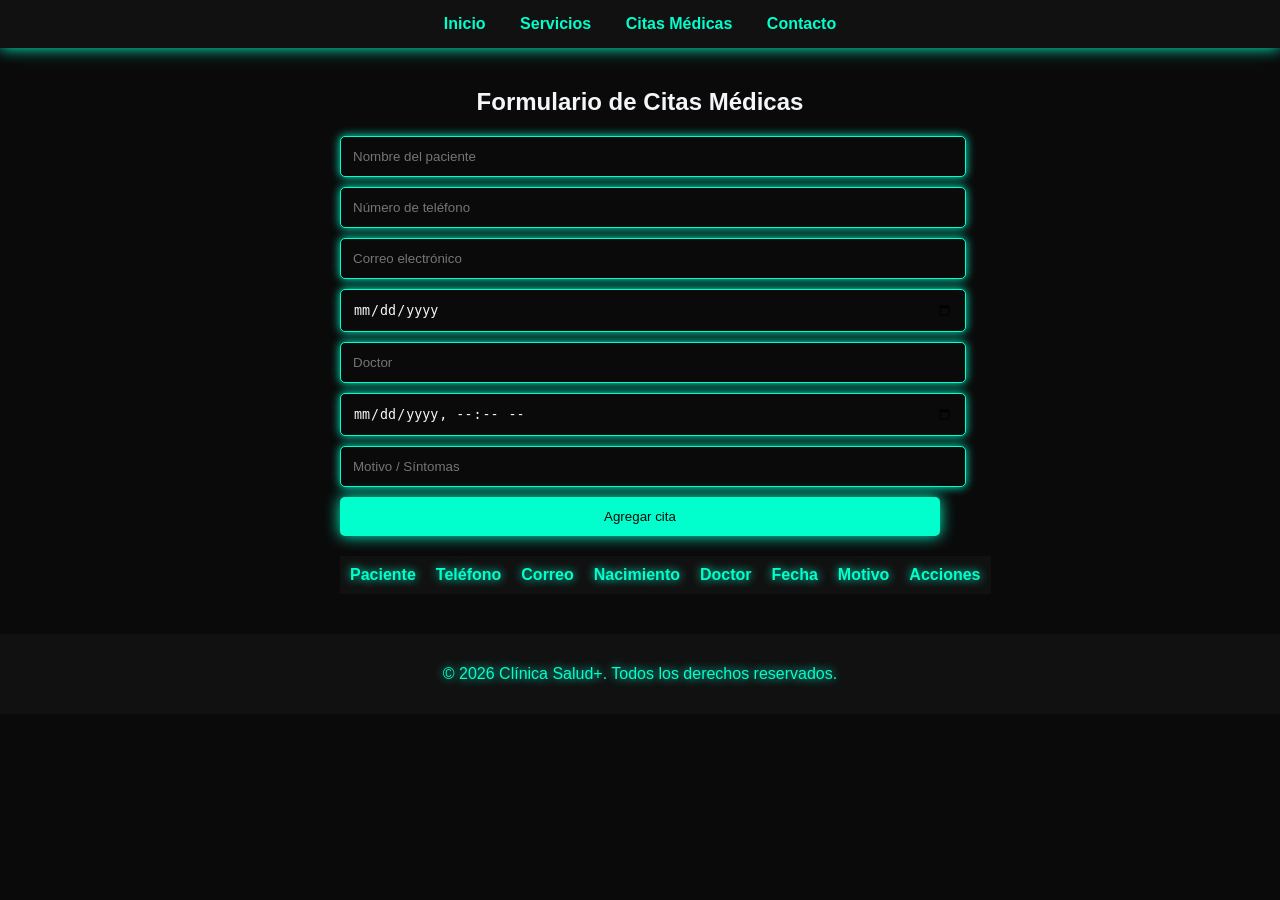
==== citas.html @ 975b0dcb "Agregué carpeta de imágenes, script.js y nuevas páginas HTML" ====
<!DOCTYPE html>
<html lang="es">
<head>
  <meta charset="UTF-8">
  <meta name="viewport" content="width=device-width, initial-scale=1.0">
  <title>Citas Médicas | Clínica Salud+</title>
  <link rel="stylesheet" href="assets/css/styles.css">
</head>
<body>
  <header>
    <nav>
      <a href="index.html">Inicio</a>
      <a href="servicios.html">Servicios</a>
      <a href="citas.html">Citas Médicas</a>
      <a href="contacto.html">Contacto</a>
    </nav>
  </header>

  <section class="formulario">
    <h2>Formulario de Citas Médicas</h2>
    <form id="form">
      <input type="text" id="paciente" placeholder="Nombre del paciente" required>
      <input type="text" id="telefono" placeholder="Número de teléfono" required>
      <input type="email" id="correo" placeholder="Correo electrónico" required>
      <input type="date" id="nacimiento" required>
      <input type="text" id="doctor" placeholder="Doctor" required>
      <input type="datetime-local" id="fecha" required>
      <input type="text" id="motivo" placeholder="Motivo / Síntomas" required>
      <button type="submit" class="btn">Agregar cita</button>
    </form>

    <table>
      <thead>
        <tr>
          <th>Paciente</th>
          <th>Teléfono</th>
          <th>Correo</th>
          <th>Nacimiento</th>
          <th>Doctor</th>
          <th>Fecha</th>
          <th>Motivo</th>
          <th>Acciones</th>
        </tr>
      </thead>
      <tbody id="tabla"></tbody>
    </table>
  </section>

  <footer>
    <p>© 2026 Clínica Salud+. Todos los derechos reservados.</p>
  </footer>

  <script src="script.js"></script>
</body>
</html>
---- assets/css/styles.css ----
/* Fuente y reset */
body {
  font-family: 'Segoe UI', Arial, sans-serif;
  margin: 0;
  background: #0a0a0a; /* fondo oscuro */
  color: #f4f6f9;
  text-align: center;
}

/* Logo */
.logo {
  height: 60px;
  margin-bottom: 10px;
}

/* Header */
header {
  background: #111;
  padding: 15px;
  box-shadow: 0 0 15px #00ffcc;
}
header nav a {
  margin: 0 15px;
  color: #00ffcc;
  font-weight: bold;
  text-decoration: none;
  transition: color 0.3s, text-shadow 0.3s;
}
header nav a:hover {
  color: #ff00ff;
  text-shadow: 0 0 10px #ff00ff;
}

/* Hero principal */
.hero {
  background: linear-gradient(135deg, #0a0a0a, #111);
  color: #00ffcc;
  padding: 80px 20px;
  text-shadow: 0 0 10px #00ffcc;
}
.hero h1 {
  font-size: 2.8rem;
  margin-bottom: 15px;
}
.hero p {
  font-size: 1.2rem;
  margin: 5px 0;
}
.hero .btn {
  margin-top: 20px;
  background: #ff00ff;
  color: white;
  padding: 12px 20px;
  border-radius: 5px;
  text-decoration: none;
  box-shadow: 0 0 15px #ff00ff;
  transition: background 0.3s, box-shadow 0.3s;
}
.hero .btn:hover {
  background: #00ffcc;
  box-shadow: 0 0 20px #00ffcc;
}

/* Secciones */
.section {
  padding: 40px 20px;
}
.section h2 {
  color: #00ffcc;
  margin-bottom: 20px;
  text-shadow: 0 0 10px #00ffcc;
}

/* Servicios */
.cards {
  display: flex;
  flex-wrap: wrap;
  gap: 15px;
  justify-content: center;
}
.card {
  flex: 1 1 200px;
  background: #111;
  color: #f4f6f9;
  font-weight: bold;
  padding: 20px;
  border-radius: 8px;
  box-shadow: 0 0 15px #00ffcc;
  transition: transform 0.3s, box-shadow 0.3s;
}
.card:hover {
  transform: scale(1.05);
  box-shadow: 0 0 25px #ff00ff;
}

/* Formulario de citas */
.formulario {
  max-width: 600px;
  margin: auto;
  padding: 20px;
}
.formulario input {
  width: 100%;
  padding: 12px;
  margin-bottom: 10px;
  border: 1px solid #00ffcc;
  border-radius: 5px;
  background: #0a0a0a;
  color: #f4f6f9;
  box-shadow: 0 0 10px #00ffcc;
}
.formulario input:focus {
  outline: none;
  box-shadow: 0 0 15px #ff00ff;
}
.formulario .btn {
  width: 100%;
  background: #00ffcc;
  color: #0a0a0a;
  padding: 12px;
  border-radius: 5px;
  border: none;
  cursor: pointer;
  box-shadow: 0 0 15px #00ffcc;
}
.formulario .btn:hover {
  background: #ff00ff;
  color: white;
  box-shadow: 0 0 20px #ff00ff;
}

/* Tabla CRUD */
table {
  width: 100%;
  border-collapse: collapse;
  margin-top: 20px;
}
table th {
  background: #111;
  color: #00ffcc;
  padding: 10px;
  text-shadow: 0 0 10px #00ffcc;
}
table td {
  background: #0a0a0a;
  color: #f4f6f9;
  padding: 10px;
  border: 1px solid #333;
}
table button {
  margin: 2px;
  padding: 5px 10px;
  border: none;
  border-radius: 3px;
  cursor: pointer;
  box-shadow: 0 0 10px #00ffcc;
}
table .edit {
  background: #2980b9;
  color: white;
}
table .delete {
  background: #c0392b;
  color: white;
}

/* Contacto */
.contacto {
  padding: 40px 20px;
}
.contacto h2 {
  color: #00ffcc;
  text-shadow: 0 0 10px #00ffcc;
}
.redes {
  margin-top: 15px;
}
.redes a {
  margin: 10px;
  color: #00ffcc; /* color neón */
  text-decoration: none;
  transition: color 0.3s, text-shadow 0.3s;
}
.redes a:hover {
  color: #ff00ff;
  text-shadow: 0 0 15px #ff00ff;
}
.redes i {
  margin: 0 10px;
}

/* Footer */
footer {
  background: #111;
  color: #00ffcc;
  padding: 15px;
  margin-top: 20px;
  text-shadow: 0 0 10px #00ffcc;
}

/* Responsivo */
@media (max-width: 768px) {
  .cards {
    flex-direction: column;
  }
  .card {
    flex: 1 1 auto;
  }
}
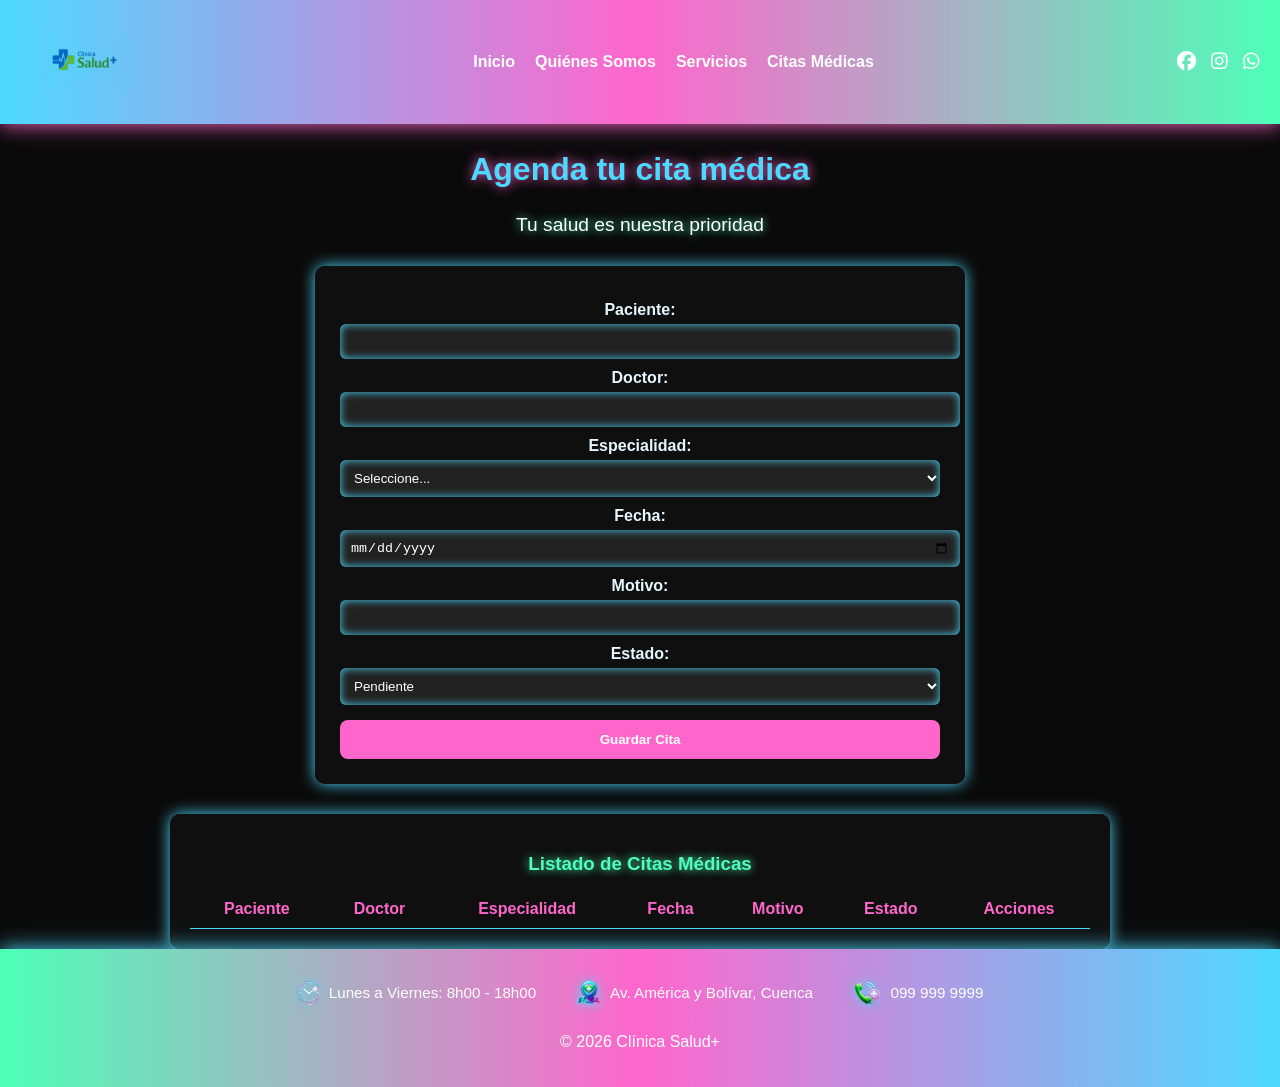
==== commit a1dcf1b9: "Actualización: CRUD citas, servicios dinámicos y diseño clínico" ====
--- a/citas.html
+++ b/citas.html
@@ -5,51 +5,109 @@
   <meta name="viewport" content="width=device-width, initial-scale=1.0">
   <title>Citas Médicas | Clínica Salud+</title>
   <link rel="stylesheet" href="assets/css/styles.css">
+  <link rel="stylesheet" href="https://cdnjs.cloudflare.com/ajax/libs/font-awesome/6.5.0/css/all.min.css">
 </head>
 <body>
+  <!-- Header -->
   <header>
+    <img src="assets/css/imagenes/clinica-salud pg.png" alt="Logo Clínica Salud+" class="logo">
     <nav>
       <a href="index.html">Inicio</a>
+      <a href="quienes-somos.html">Quiénes Somos</a>
       <a href="servicios.html">Servicios</a>
       <a href="citas.html">Citas Médicas</a>
-      <a href="contacto.html">Contacto</a>
     </nav>
+    <div class="social-icons">
+      <a href="#"><i class="fab fa-facebook"></i></a>
+      <a href="#"><i class="fab fa-instagram"></i></a>
+      <a href="#"><i class="fab fa-whatsapp"></i></a>
+    </div>
   </header>
 
-  <section class="formulario">
-    <h2>Formulario de Citas Médicas</h2>
-    <form id="form">
-      <input type="text" id="paciente" placeholder="Nombre del paciente" required>
-      <input type="text" id="telefono" placeholder="Número de teléfono" required>
-      <input type="email" id="correo" placeholder="Correo electrónico" required>
-      <input type="date" id="nacimiento" required>
-      <input type="text" id="doctor" placeholder="Doctor" required>
-      <input type="datetime-local" id="fecha" required>
-      <input type="text" id="motivo" placeholder="Motivo / Síntomas" required>
-      <button type="submit" class="btn">Agregar cita</button>
+  <!-- Banner -->
+  <section class="citas-banner">
+    <h2>Agenda tu cita médica</h2>
+    <p>Tu salud es nuestra prioridad</p>
+  </section>
+
+  <!-- Formulario -->
+  <section class="citas-form">
+    <form id="form-citas">
+      <label for="paciente">Paciente:</label>
+      <input type="text" id="paciente" required>
+
+      <label for="doctor">Doctor:</label>
+      <input type="text" id="doctor" required>
+
+      <label for="especialidad">Especialidad:</label>
+      <select id="especialidad" required>
+        <option value="">Seleccione...</option>
+        <option value="Medicina General">Medicina General</option>
+        <option value="Pediatría">Pediatría</option>
+        <option value="Ginecología">Ginecología</option>
+        <option value="Dermatología">Dermatología</option>
+        <option value="Odontología">Odontología</option>
+        <option value="Laboratorio Clínico">Laboratorio Clínico</option>
+        <option value="Imagenología">Imagenología</option>
+        <option value="Hospitalización">Hospitalización</option>
+      </select>
+
+      <label for="fecha">Fecha:</label>
+      <input type="date" id="fecha" required>
+
+      <label for="motivo">Motivo:</label>
+      <input type="text" id="motivo" required>
+
+      <label for="estado">Estado:</label>
+      <select id="estado">
+        <option value="Pendiente">Pendiente</option>
+        <option value="Confirmada">Confirmada</option>
+        <option value="Cancelada">Cancelada</option>
+      </select>
+
+      <button type="submit">Guardar Cita</button>
     </form>
+  </section>
 
+  <!-- Tabla -->
+  <section class="citas-tabla">
+    <h3>Listado de Citas Médicas</h3>
     <table>
       <thead>
         <tr>
           <th>Paciente</th>
-          <th>Teléfono</th>
-          <th>Correo</th>
-          <th>Nacimiento</th>
           <th>Doctor</th>
+          <th>Especialidad</th>
           <th>Fecha</th>
           <th>Motivo</th>
+          <th>Estado</th>
           <th>Acciones</th>
         </tr>
       </thead>
-      <tbody id="tabla"></tbody>
+      <tbody id="tabla-citas"></tbody>
     </table>
   </section>
 
+  <!-- Footer -->
   <footer>
-    <p>© 2026 Clínica Salud+. Todos los derechos reservados.</p>
+    <div class="footer-info">
+      <div class="info-item">
+        <img src="assets/css/imagenes/reloj.png" alt="Horario">
+        <p>Lunes a Viernes: 8h00 - 18h00</p>
+      </div>
+      <div class="info-item">
+        <img src="assets/css/imagenes/ubicacion.png" alt="Ubicación">
+        <p>Av. América y Bolívar, Cuenca</p>
+      </div>
+      <div class="info-item">
+        <img src="assets/css/imagenes/llamada.png" alt="Teléfono">
+        <p>099 999 9999</p>
+      </div>
+    </div>
+    <p>© 2026 Clínica Salud+</p>
   </footer>
 
-  <script src="script.js"></script>
+  <!-- Script -->
+  <script src="assets/js/script.js"></script>
 </body>
 </html>
--- a/assets/css/styles.css
+++ b/assets/css/styles.css
@@ -1,209 +1,275 @@
-/* Fuente y reset */
+/* Fondo general */
 body {
+  background: #0a0a0a;
+  color: #e6f7ff;
   font-family: 'Segoe UI', Arial, sans-serif;
   margin: 0;
-  background: #0a0a0a; /* fondo oscuro */
-  color: #f4f6f9;
-  text-align: center;
-}
-
-/* Logo */
-.logo {
-  height: 60px;
-  margin-bottom: 10px;
+  text-align: center;
 }
 
 /* Header */
 header {
-  background: #111;
-  padding: 15px;
-  box-shadow: 0 0 15px #00ffcc;
+  background: linear-gradient(90deg, #4dd9ff, #ff66cc, #4dffb8);
+  padding: 12px 20px;
+  box-shadow: 0 0 20px #ff66cc;
+  display: flex;
+  align-items: center;
+  justify-content: space-between;
+}
+.logo {
+  height: 100px;
+  filter: drop-shadow(0 0 12px #4dd9ff);
+}
+header nav {
+  display: flex;
+  gap: 20px;
 }
 header nav a {
-  margin: 0 15px;
-  color: #00ffcc;
+  color: #fff;
   font-weight: bold;
   text-decoration: none;
+  font-size: 1rem;
   transition: color 0.3s, text-shadow 0.3s;
 }
 header nav a:hover {
-  color: #ff00ff;
-  text-shadow: 0 0 10px #ff00ff;
-}
-
-/* Hero principal */
+  color: #ff66cc;
+  text-shadow: 0 0 10px #ff66cc;
+}
+.social-icons {
+  display: flex;
+  gap: 15px;
+}
+.social-icons a {
+  color: #fff;
+  font-size: 1.2rem;
+  transition: color 0.3s, text-shadow 0.3s;
+}
+.social-icons a:hover {
+  color: #4dd9ff;
+  text-shadow: 0 0 10px #4dd9ff;
+}
+
+/* Hero */
 .hero {
-  background: linear-gradient(135deg, #0a0a0a, #111);
-  color: #00ffcc;
+  text-align: center;
   padding: 80px 20px;
-  text-shadow: 0 0 10px #00ffcc;
+  background: linear-gradient(120deg, #4dd9ff, #4dffb8);
+  color: #fff;
 }
 .hero h1 {
-  font-size: 2.8rem;
-  margin-bottom: 15px;
+  font-size: 2.5rem;
+  margin-bottom: 10px;
 }
 .hero p {
   font-size: 1.2rem;
-  margin: 5px 0;
+  margin-bottom: 20px;
 }
 .hero .btn {
+  background: #ff66cc;
+  padding: 12px 25px;
+  border-radius: 8px;
+  text-decoration: none;
+  color: #fff;
+  font-weight: bold;
+  box-shadow: 0 0 12px #ff66cc;
+  transition: 0.3s;
+}
+.hero .btn:hover {
+  background: #4dd9ff;
+  box-shadow: 0 0 15px #4dd9ff;
+}
+
+/* Tarjetas (Inicio, Quiénes Somos, Servicios) */
+.inicio-info, .servicios-section, .quienes-somos {
+  display: flex;
+  justify-content: center;
+  gap: 30px;
+  margin: 50px auto;
+  flex-wrap: wrap;
+}
+.info-card, .servicio-item {
+  width: 280px;
+  background: #111;
+  padding: 20px;
+  border-radius: 10px;
+  box-shadow: 0 0 15px #4dd9ff;
+  text-align: center;
+}
+.info-card img, .servicio-item img {
+  width: 100%;
+  height: 200px;
+  object-fit: cover;
+  border-radius: 10px;
+}
+.info-card h3, .servicio-item h3 {
+  margin-top: 15px;
+  color: #4dd9ff;
+}
+.info-card p, .servicio-item p {
+  color: #e6f7ff;
+  font-size: 0.9rem;
+}
+
+/* Logos pequeños */
+.qs-logos {
+  display: flex;
+  justify-content: center;
+  gap: 40px;
   margin-top: 20px;
-  background: #ff00ff;
-  color: white;
-  padding: 12px 20px;
-  border-radius: 5px;
-  text-decoration: none;
-  box-shadow: 0 0 15px #ff00ff;
-  transition: background 0.3s, box-shadow 0.3s;
-}
-.hero .btn:hover {
-  background: #00ffcc;
-  box-shadow: 0 0 20px #00ffcc;
-}
-
-/* Secciones */
-.section {
-  padding: 40px 20px;
-}
-.section h2 {
-  color: #00ffcc;
-  margin-bottom: 20px;
-  text-shadow: 0 0 10px #00ffcc;
-}
-
-/* Servicios */
-.cards {
-  display: flex;
   flex-wrap: wrap;
-  gap: 15px;
-  justify-content: center;
-}
-.card {
-  flex: 1 1 200px;
-  background: #111;
-  color: #f4f6f9;
-  font-weight: bold;
+}
+.qs-logos .logo-item {
+  display: flex;
+  align-items: center;
+  gap: 8px;
+  color: #fff;
+  font-size: 0.9rem;
+}
+.qs-logos .logo-item img {
+  height: 26px;
+  width: auto;
+  filter: drop-shadow(0 0 6px #4dd9ff);
+}
+
+/* CRUD Citas Médicas */
+.citas-banner {
+  text-align: center;
+  margin-bottom: 30px;
+}
+.citas-banner h2 {
+  font-size: 2rem;
+  color: #4dd9ff;
+  text-shadow: 0 0 12px #ff66cc;
+}
+.citas-banner p {
+  font-size: 1.2rem;
+  color: #fff;
+  text-shadow: 0 0 10px #4dffb8;
+}
+.citas-form {
+  max-width: 600px;
+  margin: 0 auto 30px auto;
+  background: rgba(17, 17, 17, 0.85);
+  padding: 25px;
+  border-radius: 10px;
+  box-shadow: 0 0 15px #4dd9ff;
+}
+.citas-form label {
+  display: block;
+  margin-top: 10px;
+  font-weight: bold;
+}
+.citas-form input, .citas-form select {
+  width: 100%;
+  padding: 10px;
+  margin-top: 5px;
+  border: none;
+  border-radius: 6px;
+  background: #222;
+  color: #fff;
+  box-shadow: inset 0 0 8px #4dd9ff;
+}
+.citas-form input:focus, .citas-form select:focus {
+  outline: none;
+  box-shadow: 0 0 12px #ff66cc;
+}
+.citas-form button {
+  margin-top: 15px;
+  width: 100%;
+  background: #ff66cc;
+  border: none;
+  padding: 12px;
+  border-radius: 8px;
+  color: #fff;
+  font-weight: bold;
+  cursor: pointer;
+  transition: 0.3s;
+}
+.citas-form button:hover {
+  background: #4dd9ff;
+  box-shadow: 0 0 12px #4dd9ff;
+}
+
+/* Tabla CRUD */
+.citas-tabla {
+  max-width: 900px;
+  margin: 30px auto 0 auto;
+  background: rgba(17, 17, 17, 0.85);
   padding: 20px;
-  border-radius: 8px;
-  box-shadow: 0 0 15px #00ffcc;
-  transition: transform 0.3s, box-shadow 0.3s;
-}
-.card:hover {
-  transform: scale(1.05);
-  box-shadow: 0 0 25px #ff00ff;
-}
-
-/* Formulario de citas */
-.formulario {
-  max-width: 600px;
-  margin: auto;
-  padding: 20px;
-}
-.formulario input {
-  width: 100%;
-  padding: 12px;
-  margin-bottom: 10px;
-  border: 1px solid #00ffcc;
-  border-radius: 5px;
-  background: #0a0a0a;
-  color: #f4f6f9;
-  box-shadow: 0 0 10px #00ffcc;
-}
-.formulario input:focus {
-  outline: none;
-  box-shadow: 0 0 15px #ff00ff;
-}
-.formulario .btn {
-  width: 100%;
-  background: #00ffcc;
-  color: #0a0a0a;
-  padding: 12px;
-  border-radius: 5px;
-  border: none;
-  cursor: pointer;
-  box-shadow: 0 0 15px #00ffcc;
-}
-.formulario .btn:hover {
-  background: #ff00ff;
-  color: white;
-  box-shadow: 0 0 20px #ff00ff;
-}
-
-/* Tabla CRUD */
-table {
+  border-radius: 10px;
+  box-shadow: 0 0 15px #4dd9ff;
+}
+.citas-tabla h3 {
+  margin-bottom: 15px;
+  color: #4dffb8;
+  text-shadow: 0 0 10px #4dffb8;
+}
+.citas-tabla table {
   width: 100%;
   border-collapse: collapse;
-  margin-top: 20px;
-}
-table th {
-  background: #111;
-  color: #00ffcc;
+}
+.citas-tabla th, .citas-tabla td {
   padding: 10px;
-  text-shadow: 0 0 10px #00ffcc;
-}
-table td {
-  background: #0a0a0a;
-  color: #f4f6f9;
-  padding: 10px;
-  border: 1px solid #333;
-}
-table button {
-  margin: 2px;
+  border-bottom: 1px solid #4dd9ff;
+  text-align: center;
+}
+.citas-tabla th {
+  color: #ff66cc;
+}
+.citas-tabla td button {
+  margin: 0 5px;
   padding: 5px 10px;
   border: none;
-  border-radius: 3px;
+  border-radius: 6px;
   cursor: pointer;
-  box-shadow: 0 0 10px #00ffcc;
-}
-table .edit {
-  background: #2980b9;
-  color: white;
-}
-table .delete {
-  background: #c0392b;
-  color: white;
-}
-
-/* Contacto */
-.contacto {
-  padding: 40px 20px;
-}
-.contacto h2 {
-  color: #00ffcc;
-  text-shadow: 0 0 10px #00ffcc;
-}
-.redes {
-  margin-top: 15px;
-}
-.redes a {
-  margin: 10px;
-  color: #00ffcc; /* color neón */
-  text-decoration: none;
-  transition: color 0.3s, text-shadow 0.3s;
-}
-.redes a:hover {
-  color: #ff00ff;
-  text-shadow: 0 0 15px #ff00ff;
-}
-.redes i {
-  margin: 0 10px;
+  background: #4dd9ff;
+  color: #111;
+  font-weight: bold;
+  transition: background 0.3s;
+}
+.citas-tabla td button:hover {
+  background: #ff66cc;
+  color: #fff;
 }
 
 /* Footer */
 footer {
-  background: #111;
-  color: #00ffcc;
-  padding: 15px;
-  margin-top: 20px;
-  text-shadow: 0 0 10px #00ffcc;
-}
-
-/* Responsivo */
+  background: linear-gradient(90deg, #4dffb8, #ff66cc, #4dd9ff);
+  padding: 20px;
+  color: #fff;
+  box-shadow: 0 0 20px #4dd9ff;
+}
+.footer-info {
+  display: flex;
+  justify-content: center;
+  gap: 40px;
+  margin-bottom: 15px;
+  flex-wrap: wrap;
+}
+.footer-info .info-item {
+  display: flex;
+  align-items: center;
+  gap: 8px;
+  font-size: 0.95rem;
+}
+.footer-info img {
+  height: 25px;
+  filter: drop-shadow(0 0 6px #4dd9ff);
+}
+
+/* Responsive */
 @media (max-width: 768px) {
-  .cards {
+  .inicio-info, .servicios-section, .quienes-somos {
     flex-direction: column;
-  }
-  .card {
-    flex: 1 1 auto;
-  }
-}
+    align-items: center;
+  }
+  .info-card, .servicio-item {
+    width: 90%;
+  }
+  .hero {
+    padding: 50px 15px;
+  }
+  .hero h1 {
+    font-size: 2rem;
+  }
+}
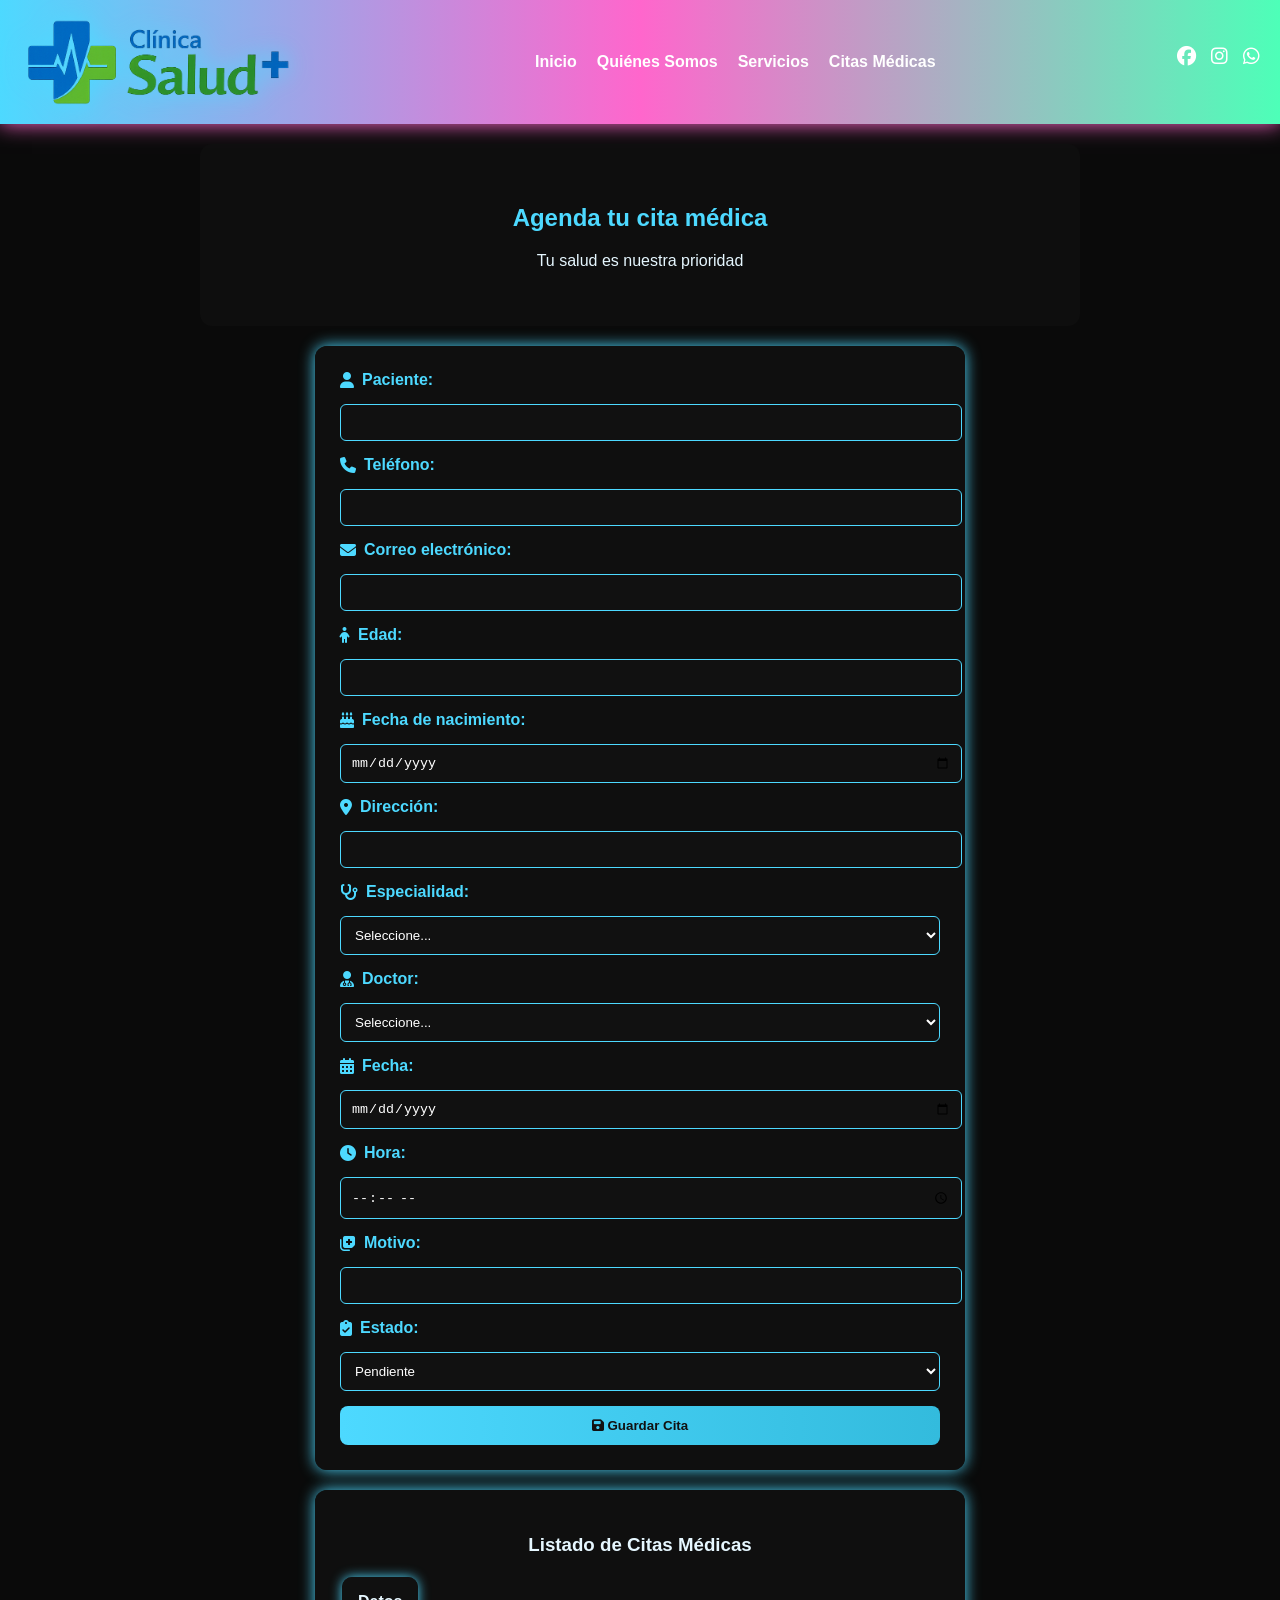
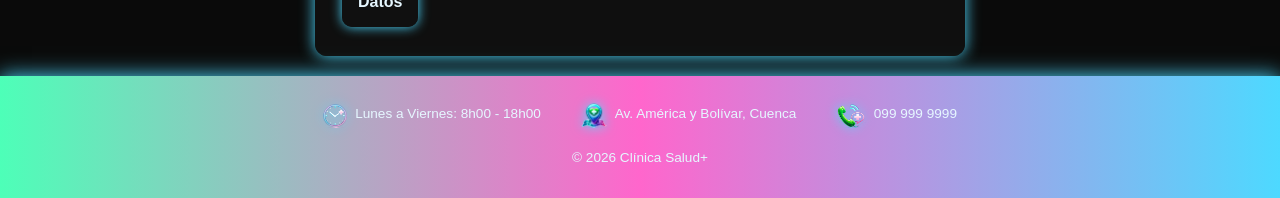
==== commit 695f2ffa: "Agregué campo hora en citas médicas, ajustes de estilos,ajustes encitassy en main" ====
--- a/citas.html
+++ b/citas.html
@@ -5,10 +5,11 @@
   <meta name="viewport" content="width=device-width, initial-scale=1.0">
   <title>Citas Médicas | Clínica Salud+</title>
   <link rel="stylesheet" href="assets/css/styles.css">
+  <!-- Librería de íconos -->
   <link rel="stylesheet" href="https://cdnjs.cloudflare.com/ajax/libs/font-awesome/6.5.0/css/all.min.css">
 </head>
 <body>
-  <!-- Header -->
+   <!-- Header -->
   <header>
     <img src="assets/css/imagenes/clinica-salud pg.png" alt="Logo Clínica Salud+" class="logo">
     <nav>
@@ -23,23 +24,34 @@
       <a href="#"><i class="fab fa-whatsapp"></i></a>
     </div>
   </header>
-
   <!-- Banner -->
   <section class="citas-banner">
     <h2>Agenda tu cita médica</h2>
     <p>Tu salud es nuestra prioridad</p>
   </section>
 
-  <!-- Formulario -->
+  <!-- Formulario con íconos -->
   <section class="citas-form">
     <form id="form-citas">
-      <label for="paciente">Paciente:</label>
+      <label for="paciente"><i class="fa-solid fa-user"></i> Paciente:</label>
       <input type="text" id="paciente" required>
 
-      <label for="doctor">Doctor:</label>
-      <input type="text" id="doctor" required>
+      <label for="telefono"><i class="fa-solid fa-phone"></i> Teléfono:</label>
+      <input type="tel" id="telefono" required>
 
-      <label for="especialidad">Especialidad:</label>
+      <label for="email"><i class="fa-solid fa-envelope"></i> Correo electrónico:</label>
+      <input type="email" id="email" required>
+
+      <label for="edad"><i class="fa-solid fa-child"></i> Edad:</label>
+      <input type="number" id="edad" min="0" required>
+
+      <label for="nacimiento"><i class="fa-solid fa-cake-candles"></i> Fecha de nacimiento:</label>
+      <input type="date" id="nacimiento" required>
+
+      <label for="direccion"><i class="fa-solid fa-map-marker-alt"></i> Dirección:</label>
+      <input type="text" id="direccion" required>
+
+      <label for="especialidad"><i class="fa-solid fa-stethoscope"></i> Especialidad:</label>
       <select id="especialidad" required>
         <option value="">Seleccione...</option>
         <option value="Medicina General">Medicina General</option>
@@ -47,46 +59,44 @@
         <option value="Ginecología">Ginecología</option>
         <option value="Dermatología">Dermatología</option>
         <option value="Odontología">Odontología</option>
-        <option value="Laboratorio Clínico">Laboratorio Clínico</option>
-        <option value="Imagenología">Imagenología</option>
-        <option value="Hospitalización">Hospitalización</option>
       </select>
 
-      <label for="fecha">Fecha:</label>
+      <label for="doctor"><i class="fa-solid fa-user-doctor"></i> Doctor:</label>
+      <select id="doctor" required>
+        <option value="">Seleccione...</option>
+        <option value="Dr. Juan Pérez">Dr. Juan Pérez</option>
+        <option value="Dra. María Gómez">Dra. María Gómez</option>
+          <option value="Dr.Carlos Ruiz">Dr.Carlos Ruiz</option>
+      </select>
+
+      <label for="fecha"><i class="fa-solid fa-calendar-days"></i> Fecha:</label>
       <input type="date" id="fecha" required>
-
-      <label for="motivo">Motivo:</label>
+<label for="hora"><i class="fa-solid fa-clock"></i> Hora:</label>
+<input type="time" id="hora" required>
+      <label for="motivo"><i class="fa-solid fa-notes-medical"></i> Motivo:</label>
       <input type="text" id="motivo" required>
 
-      <label for="estado">Estado:</label>
+      <label for="estado"><i class="fa-solid fa-clipboard-check"></i> Estado:</label>
       <select id="estado">
         <option value="Pendiente">Pendiente</option>
         <option value="Confirmada">Confirmada</option>
         <option value="Cancelada">Cancelada</option>
       </select>
 
-      <button type="submit">Guardar Cita</button>
+      <button type="submit"><i class="fa-solid fa-save"></i> Guardar Cita</button>
     </form>
   </section>
 
-  <!-- Tabla -->
-  <section class="citas-tabla">
-    <h3>Listado de Citas Médicas</h3>
-    <table>
-      <thead>
-        <tr>
-          <th>Paciente</th>
-          <th>Doctor</th>
-          <th>Especialidad</th>
-          <th>Fecha</th>
-          <th>Motivo</th>
-          <th>Estado</th>
-          <th>Acciones</th>
-        </tr>
-      </thead>
-      <tbody id="tabla-citas"></tbody>
-    </table>
-  </section>
+<section class="citas-tabla">
+   <h3>Listado de Citas Médicas</h3>
+  <table>
+    <thead><tr><th>Datos</th></tr></thead>
+    <tbody id="tabla-citas">
+      <!-- Aquí se insertan las citas dinámicamente -->
+    </tbody>
+  </table>
+</section>
+
 
   <!-- Footer -->
   <footer>
@@ -108,6 +118,6 @@
   </footer>
 
   <!-- Script -->
-  <script src="assets/js/script.js"></script>
+  <script src="main.js"></script>
 </body>
 </html>
--- a/assets/css/styles.css
+++ b/assets/css/styles.css
@@ -1,13 +1,17 @@
-/* Fondo general */
+/* ===== Fondo general ===== */
 body {
   background: #0a0a0a;
+  background-image: url("assets/css/imagenes/clinica-salud pg.png");
+  background-size: cover;
+  background-position: center;
+  background-attachment: fixed;
+  margin: 0;
+  font-family: 'Segoe UI', Arial, sans-serif;
   color: #e6f7ff;
-  font-family: 'Segoe UI', Arial, sans-serif;
-  margin: 0;
-  text-align: center;
-}
-
-/* Header */
+  text-align: center;
+}
+
+/* ===== Header ===== */
 header {
   background: linear-gradient(90deg, #4dd9ff, #ff66cc, #4dffb8);
   padding: 12px 20px;
@@ -16,229 +20,179 @@
   align-items: center;
   justify-content: space-between;
 }
-.logo {
-  height: 100px;
-  filter: drop-shadow(0 0 12px #4dd9ff);
-}
-header nav {
-  display: flex;
-  gap: 20px;
-}
+.logo { height: 100px; filter: drop-shadow(0 0 12px #4dd9ff); }
+header nav { display: flex; gap: 20px; }
 header nav a {
-  color: #fff;
-  font-weight: bold;
-  text-decoration: none;
-  font-size: 1rem;
-  transition: color 0.3s, text-shadow 0.3s;
-}
-header nav a:hover {
-  color: #ff66cc;
-  text-shadow: 0 0 10px #ff66cc;
-}
-.social-icons {
-  display: flex;
-  gap: 15px;
-}
-.social-icons a {
-  color: #fff;
-  font-size: 1.2rem;
-  transition: color 0.3s, text-shadow 0.3s;
-}
-.social-icons a:hover {
-  color: #4dd9ff;
-  text-shadow: 0 0 10px #4dd9ff;
-}
-
-/* Hero */
+  color: #fff; font-weight: bold; text-decoration: none;
+  font-size: 1rem; transition: color 0.3s, text-shadow 0.3s;
+}
+header nav a:hover { color: #ff66cc; text-shadow: 0 0 10px #ff66cc; }
+
+/* ===== Hero (Inicio) ===== */
 .hero {
   text-align: center;
   padding: 80px 20px;
   background: linear-gradient(120deg, #4dd9ff, #4dffb8);
   color: #fff;
 }
-.hero h1 {
-  font-size: 2.5rem;
-  margin-bottom: 10px;
-}
-.hero p {
-  font-size: 1.2rem;
-  margin-bottom: 20px;
-}
+.hero h1 { font-size: 2.5rem; margin-bottom: 10px; }
+.hero p { font-size: 1.2rem; margin-bottom: 20px; }
 .hero .btn {
-  background: #ff66cc;
-  padding: 12px 25px;
-  border-radius: 8px;
-  text-decoration: none;
-  color: #fff;
-  font-weight: bold;
-  box-shadow: 0 0 12px #ff66cc;
-  transition: 0.3s;
-}
-.hero .btn:hover {
-  background: #4dd9ff;
+  background: #ff66cc; padding: 12px 25px; border-radius: 8px;
+  text-decoration: none; color: #fff; font-weight: bold;
+  box-shadow: 0 0 12px #ff66cc; transition: 0.3s;
+}
+.hero .btn:hover { background: #4dd9ff; box-shadow: 0 0 15px #4dd9ff; }
+
+/* ===== Tarjetas (Inicio, Quiénes Somos, Servicios) ===== */
+.inicio-info, .servicios-section, .quienes-somos {
+  display: flex; justify-content: center; gap: 30px;
+  margin: 50px auto; flex-wrap: wrap;
+}
+.info-card, .servicio-item {
+  width: 280px; background: #111; padding: 20px;
+  border-radius: 10px; box-shadow: 0 0 15px #4dd9ff;
+  text-align: center;
+}
+.info-card img, .servicio-item img {
+  width: 100%; height: 200px; object-fit: cover; border-radius: 10px;
+}
+.info-card h3, .servicio-item h3 { margin-top: 15px; color: #4dd9ff; }
+.info-card p, .servicio-item p { color: #e6f7ff; font-size: 0.9rem; }
+
+/* ===== Logos pequeños (Quiénes Somos) ===== */
+.qs-logos {
+  display: flex; justify-content: center; gap: 40px;
+  margin-top: 20px; flex-wrap: wrap;
+}
+.qs-logos .logo-item {
+  display: flex; align-items: center; gap: 8px;
+  color: #fff; font-size: 0.9rem;
+}
+.qs-logos .logo-item img {
+  height: 26px; filter: drop-shadow(0 0 6px #4dd9ff);
+}
+
+/* ===== Sección doctores ===== */
+.doctores-section { margin: 50px auto; text-align: center; }
+.doctores-section h2 {
+  font-size: 2rem; color: #4dd9ff; text-shadow: 0 0 12px #ff66cc;
+}
+.doctores-section p { font-size: 1rem; color: #e6f7ff; margin-bottom: 30px; }
+.doctores-container { display: flex; justify-content: center; gap: 30px; flex-wrap: wrap; }
+.doctor-card {
+  width: 220px; background: #111; padding: 15px;
+  border-radius: 10px; box-shadow: 0 0 12px #4dd9ff;
+  text-align: center; transition: transform 0.3s ease;
+}
+.doctor-card:hover { transform: scale(1.05); }
+.doctor-card img {
+  width: 180px; height: 180px; object-fit: cover;
+  border-radius: 50%; box-shadow: 0 0 8px #ff66cc;
+  margin: 0 auto; display: block;
+}
+.doctor-card h4 { margin-top: 10px; color: #4dd9ff; }
+.doctor-card p { font-size: 0.85rem; color: #e6f7ff; }
+
+/* ===== Banner citas ===== */
+
+.citas-banner {
+  text-align: center;
+  padding: 40px;
+  background: rgba(17,17,17,0.7);
+  border-radius: 12px;
+  margin: 20px auto;
+  max-width: 800px;
+  animation: fadeIn 1s ease-in-out;
+}
+.citas-banner h2 { color: #4dd9ff; }
+
+.citas-form {
+  background: rgba(17,17,17,0.85);
+  border-radius: 12px;
+  padding: 25px;
   box-shadow: 0 0 15px #4dd9ff;
-}
-
-/* Tarjetas (Inicio, Quiénes Somos, Servicios) */
-.inicio-info, .servicios-section, .quienes-somos {
-  display: flex;
-  justify-content: center;
-  gap: 30px;
-  margin: 50px auto;
-  flex-wrap: wrap;
-}
-.info-card, .servicio-item {
-  width: 280px;
-  background: #111;
-  padding: 20px;
-  border-radius: 10px;
+  margin: 20px auto;
+  max-width: 600px;
+  animation: fadeIn 0.8s ease-in-out;
+}
+.citas-form form { display: flex; flex-direction: column; gap: 15px; }
+.citas-form label { font-weight: bold; color: #4dd9ff; display: flex; align-items: center; gap: 8px; }
+.citas-form input, .citas-form select {
+  padding: 10px; border: 1px solid #4dd9ff; border-radius: 6px;
+  background: #111; color: #fff; width: 100%;
+  animation: slideIn 0.6s ease-in-out;
+}
+.citas-form button {
+  background: linear-gradient(90deg,#4dd9ff,#33bbdd);
+  color:#111; border:none; padding:12px; border-radius:8px;
+  font-weight:bold; cursor:pointer;
+  transition:transform 0.2s,background 0.3s;
+}
+.citas-form button:hover { transform:scale(1.05); background:linear-gradient(90deg,#33bbdd,#4dd9ff); }
+
+.citas-tabla {
+  background: rgba(17,17,17,0.85);
+  border-radius: 12px; padding: 25px;
   box-shadow: 0 0 15px #4dd9ff;
-  text-align: center;
-}
-.info-card img, .servicio-item img {
-  width: 100%;
-  height: 200px;
-  object-fit: cover;
-  border-radius: 10px;
-}
-.info-card h3, .servicio-item h3 {
-  margin-top: 15px;
-  color: #4dd9ff;
-}
-.info-card p, .servicio-item p {
-  color: #e6f7ff;
-  font-size: 0.9rem;
-}
-
-/* Logos pequeños */
-.qs-logos {
-  display: flex;
-  justify-content: center;
-  gap: 40px;
-  margin-top: 20px;
-  flex-wrap: wrap;
-}
-.qs-logos .logo-item {
-  display: flex;
-  align-items: center;
-  gap: 8px;
-  color: #fff;
-  font-size: 0.9rem;
-}
-.qs-logos .logo-item img {
-  height: 26px;
-  width: auto;
-  filter: drop-shadow(0 0 6px #4dd9ff);
-}
-
-/* CRUD Citas Médicas */
-.citas-banner {
-  text-align: center;
-  margin-bottom: 30px;
-}
-.citas-banner h2 {
-  font-size: 2rem;
-  color: #4dd9ff;
-  text-shadow: 0 0 12px #ff66cc;
-}
-.citas-banner p {
-  font-size: 1.2rem;
-  color: #fff;
-  text-shadow: 0 0 10px #4dffb8;
-}
-.citas-form {
-  max-width: 600px;
-  margin: 0 auto 30px auto;
-  background: rgba(17, 17, 17, 0.85);
-  padding: 25px;
-  border-radius: 10px;
+  margin: 20px auto; max-width: 600px;
+}
+.citas-tabla tbody { display:flex; flex-direction:column; gap:20px; }
+.citas-tabla tr {
+  display:flex; flex-direction:column;
+  background: rgba(17,17,17,0.85);
+  padding:15px; border-radius:10px;
+  box-shadow:0 0 12px #4dd9ff;
+  animation: fadeIn 0.8s ease-in-out;
+  transition: transform 0.2s, box-shadow 0.2s;
+}
+.citas-tabla tr:hover { transform:scale(1.02); box-shadow:0 0 18px #33bbdd; }
+.citas-tabla td { margin:5px 0; color:#e6f7ff; font-size:0.9rem; display:flex; align-items:center; gap:8px; }
+.citas-tabla td i { color:#33bbdd; }
+.citas-tabla button { background:transparent; border:none; cursor:pointer; font-size:1.1rem; transition:transform 0.2s,color 0.2s; }
+.citas-tabla button:hover { transform:scale(1.3); color:#4dd9ff; }
+
+/* Animaciones */
+@keyframes fadeIn { from{opacity:0;transform:translateY(20px);} to{opacity:1;transform:translateY(0);} }
+@keyframes slideIn { from{opacity:0;transform:translateX(-30px);} to{opacity:1;transform:translateX(0);} }
+
+
+/* ===== Listado citas ===== */
+.citas-tabla {
+  background: rgba(17,17,17,0.85);
+  border-radius: 12px; padding: 25px;
   box-shadow: 0 0 15px #4dd9ff;
-}
-.citas-form label {
-  display: block;
-  margin-top: 10px;
-  font-weight: bold;
-}
-.citas-form input, .citas-form select {
-  width: 100%;
-  padding: 10px;
-  margin-top: 5px;
-  border: none;
-  border-radius: 6px;
-  background: #222;
-  color: #fff;
-  box-shadow: inset 0 0 8px #4dd9ff;
-}
-.citas-form input:focus, .citas-form select:focus {
-  outline: none;
-  box-shadow: 0 0 12px #ff66cc;
-}
-.citas-form button {
-  margin-top: 15px;
-  width: 100%;
-  background: #ff66cc;
-  border: none;
-  padding: 12px;
-  border-radius: 8px;
-  color: #fff;
-  font-weight: bold;
-  cursor: pointer;
-  transition: 0.3s;
-}
-.citas-form button:hover {
-  background: #4dd9ff;
-  box-shadow: 0 0 12px #4dd9ff;
-}
-
-/* Tabla CRUD */
-.citas-tabla {
-  max-width: 900px;
-  margin: 30px auto 0 auto;
-  background: rgba(17, 17, 17, 0.85);
-  padding: 20px;
-  border-radius: 10px;
-  box-shadow: 0 0 15px #4dd9ff;
-}
-.citas-tabla h3 {
-  margin-bottom: 15px;
-  color: #4dffb8;
-  text-shadow: 0 0 10px #4dffb8;
-}
-.citas-tabla table {
-  width: 100%;
-  border-collapse: collapse;
-}
-.citas-tabla th, .citas-tabla td {
-  padding: 10px;
-  border-bottom: 1px solid #4dd9ff;
-  text-align: center;
-}
-.citas-tabla th {
-  color: #ff66cc;
-}
-.citas-tabla td button {
-  margin: 0 5px;
-  padding: 5px 10px;
-  border: none;
-  border-radius: 6px;
-  cursor: pointer;
-  background: #4dd9ff;
-  color: #111;
-  font-weight: bold;
-  transition: background 0.3s;
-}
-.citas-tabla td button:hover {
-  background: #ff66cc;
-  color: #fff;
-}
-
-/* Footer */
+  margin: 20px auto; max-width: 600px;
+}
+.citas-tabla tbody { display:flex; flex-direction:column; gap:20px; }
+.citas-tabla tr {
+  display:flex; flex-direction:column;
+  background: rgba(17,17,17,0.85);
+  padding:15px; border-radius:10px;
+  box-shadow:0 0 12px #4dd9ff;
+  animation: fadeIn 0.8s ease-in-out;
+  transition: transform 0.2s, box-shadow 0.2s;
+}
+.citas-tabla tr:hover { transform:scale(1.02); box-shadow:0 0 18px #33bbdd; }
+.citas-tabla td {
+  margin:5px 0; color:#e6f7ff; font-size:0.9rem;
+  display:flex; align-items:center; gap:8px;
+}
+.citas-tabla td i { color:#33bbdd; }
+.citas-tabla button {
+  background:transparent; border:none; cursor:pointer;
+  font-size:1.1rem; transition:transform 0.2s,color 0.2s;
+}
+.citas-tabla button:hover { transform:scale(1.3); color:#4dd9ff; }
+/* ===== Footer ===== */
 footer {
   background: linear-gradient(90deg, #4dffb8, #ff66cc, #4dd9ff);
   padding: 20px;
   color: #fff;
   box-shadow: 0 0 20px #4dd9ff;
-}
+  text-align: center;
+}
+
 .footer-info {
   display: flex;
   justify-content: center;
@@ -246,30 +200,40 @@
   margin-bottom: 15px;
   flex-wrap: wrap;
 }
+
 .footer-info .info-item {
   display: flex;
   align-items: center;
   gap: 8px;
   font-size: 0.95rem;
-}
+  color: #fff;
+}
+
 .footer-info img {
   height: 25px;
   filter: drop-shadow(0 0 6px #4dd9ff);
 }
 
-/* Responsive */
-@media (max-width: 768px) {
-  .inicio-info, .servicios-section, .quienes-somos {
-    flex-direction: column;
-    align-items: center;
-  }
-  .info-card, .servicio-item {
-    width: 90%;
-  }
-  .hero {
-    padding: 50px 15px;
-  }
-  .hero h1 {
-    font-size: 2rem;
-  }
-}
+/* Íconos sociales */
+.social-icons {
+  display: flex;
+  justify-content: center;
+  gap: 15px;
+  margin-bottom: 10px;
+}
+.social-icons a {
+  color: #fff;
+  font-size: 1.2rem;
+  transition: color 0.3s, text-shadow 0.3s;
+}
+.social-icons a:hover {
+  color: #4dd9ff;
+  text-shadow: 0 0 10px #4dd9ff;
+}
+
+/* Texto final */
+footer p {
+  font-size: 0.85rem;
+  margin-top: 10px;
+  color: #e6f7ff;
+}
